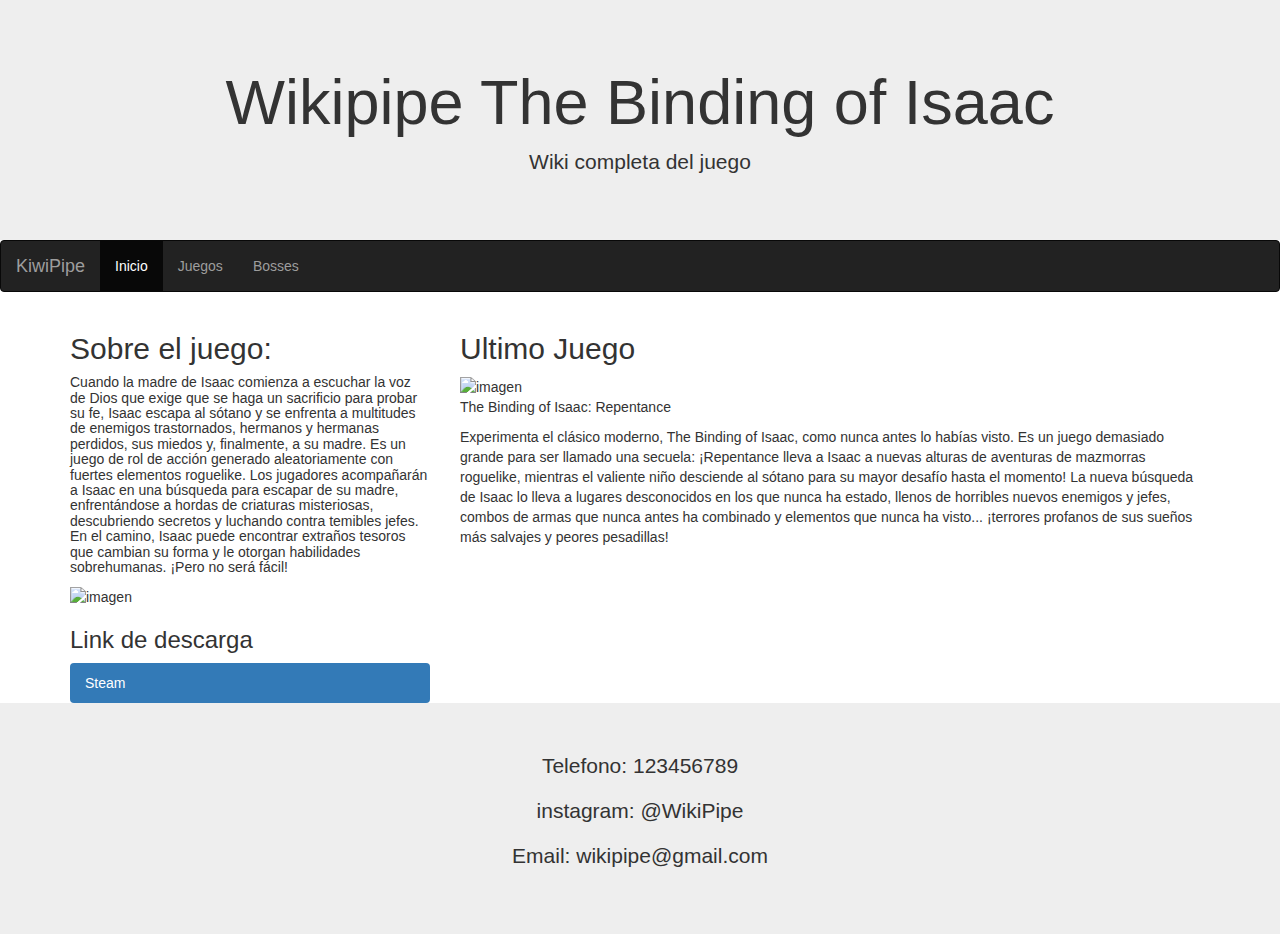
==== index.html @ ebd97d7a "iniciando repositorio" ====
<!DOCTYPE html>
<html lang="en">
<head>
  <title>KiwiPsipe</title>
  <meta charset="utf-8">
  <meta name="viewport" content="width=device-width, initial-scale=1">
  <link rel="stylesheet" href="https://maxcdn.bootstrapcdn.com/bootstrap/3.4.1/css/bootstrap.min.css">
  <script src="https://ajax.googleapis.com/ajax/libs/jquery/3.6.4/jquery.min.js"></script>
  <script src="https://maxcdn.bootstrapcdn.com/bootstrap/3.4.1/js/bootstrap.min.js"></script>
  <link rel="shortcut icon" href="/PreEntrega2/img/favicon.jpg" type="image/x-icon">
</head>
<link rel="stylesheet" href="css/style.css">
<body>  
 
<div class="jumbotron text-center" style="margin-bottom:0">
  <h1>Wikipipe The Binding of Isaac</h1>
  <p>Wiki completa del juego</p> 
</div>

<nav class="navbar navbar-inverse">
  <div class="container-fluid">
    <div class="navbar-header">
      <button type="button" class="navbar-toggle" data-toggle="collapse" data-target="#myNavbar">
        <span class="icon-bar"></span>
        <span class="icon-bar"></span>
        <span class="icon-bar"></span>                        
      </button>
      <a class="navbar-brand" href="#">KiwiPipe</a>
    </div>
    <div class="collapse navbar-collapse" id="myNavbar">
      <ul class="nav navbar-nav">
        <li class="active"><a href="/PreEntrega2/index.html">Inicio</a></li>
        <li><a href="/PreEntrega2/Pages/Juegos.html">Juegos</a></li>
        <li><a href="/PreEntrega2/Pages/bosses.html">Bosses</a></li>
      </ul>
    </div>
  </div>
</nav>

<div class="container">
  <div class="row">
    <div class="col-sm-4">
      <h2>Sobre el juego:</h2>
      <h5>Cuando la madre de Isaac comienza a escuchar la voz de Dios que exige que se haga un sacrificio para probar su fe, Isaac escapa al sótano y se enfrenta a multitudes de enemigos trastornados, hermanos y hermanas perdidos, sus miedos y, finalmente, a su madre.
        Es un juego de rol de acción generado aleatoriamente con fuertes elementos roguelike. Los jugadores acompañarán a Isaac en una búsqueda para escapar de su madre, enfrentándose a hordas de criaturas misteriosas, descubriendo secretos y luchando contra temibles jefes. En el camino, Isaac puede encontrar extraños tesoros que cambian su forma y le otorgan habilidades sobrehumanas. ¡Pero no será fácil!</h5>
      <img src="img/Isaac 2.png" alt="imagen" height="100px"> <br>
      <h3>Link de descarga</h3>
      <ul class="nav nav-pills nav-stacked">
        <li class="active"><a href="https://store.steampowered.com/app/113200/The_Binding_of_Isaac/">Steam</a></li>
      </ul>
      <hr class="hidden-sm hidden-md hidden-lg">
    </div>
    <div class="col-sm-8">
      <h2>Ultimo Juego</h2>
      <img src="img/Isaac3.png" alt="imagen" height="100px"> <br>
      <p>The Binding of Isaac: Repentance</p>
      <p>Experimenta el clásico moderno, The Binding of Isaac, como nunca antes lo habías visto. Es un juego demasiado grande para ser llamado una secuela: ¡Repentance lleva a Isaac a nuevas alturas de aventuras de mazmorras roguelike, mientras el valiente niño desciende al sótano para su mayor desafío hasta el momento! La nueva búsqueda de Isaac lo lleva a lugares desconocidos en los que nunca ha estado, llenos de horribles nuevos enemigos y jefes, combos de armas que nunca antes ha combinado y elementos que nunca ha visto... ¡terrores profanos de sus sueños más salvajes y peores pesadillas!</p></section></p>
      <br>
    </div>
  </div>
</div>

<div class="jumbotron text-center" style="margin-bottom:0">
  <p>Telefono: 123456789</p>
  <p>instagram: @WikiPipe</p>
  <p>Email: wikipipe@gmail.com</p>
</div>

</body>
</html>
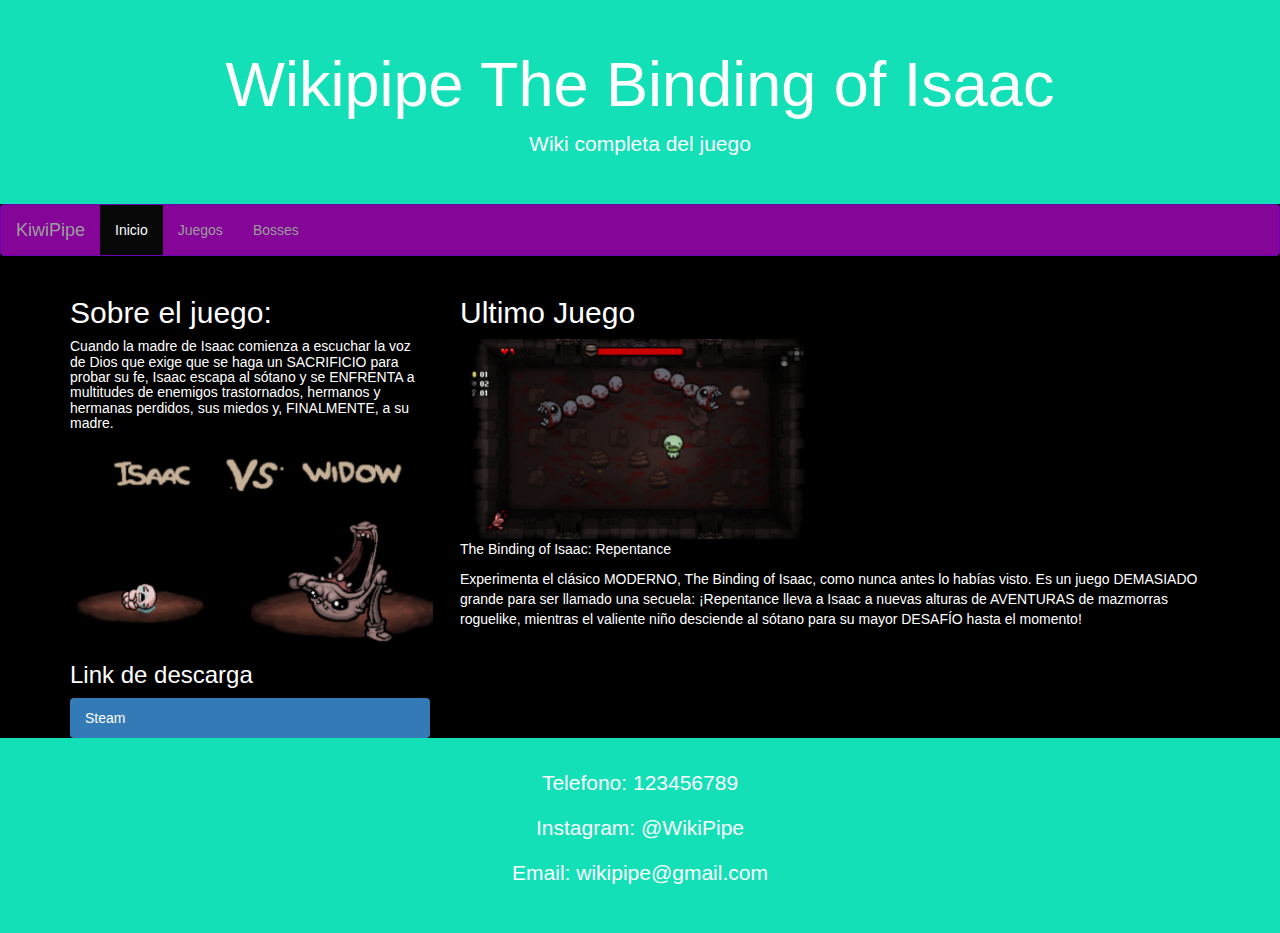
==== commit 206dc36d: "Cambios en las fuentes" ====
--- a/index.html
+++ b/index.html
@@ -2,6 +2,8 @@
 <html lang="en">
 <head>
   <title>KiwiPsipe</title>
+  <meta name="keywords"  content="JUEGO, ISAAC, WIKI, BOSSES">
+  <meta name="The Binding of Isaac: Repentance" content="Experimenta el clásico MODERNO, The Binding of Isaac, como nunca antes lo habías visto. Es un juego DEMASIADO grande para ser llamado una secuela: ¡Repentance lleva a Isaac a nuevas alturas de AVENTURAS de mazmorras roguelike, mientras el valiente niño desciende al sótano para su mayor DESAFÍO hasta el momento!">
   <meta charset="utf-8">
   <meta name="viewport" content="width=device-width, initial-scale=1">
   <link rel="stylesheet" href="https://maxcdn.bootstrapcdn.com/bootstrap/3.4.1/css/bootstrap.min.css">
@@ -9,7 +11,7 @@
   <script src="https://maxcdn.bootstrapcdn.com/bootstrap/3.4.1/js/bootstrap.min.js"></script>
   <link rel="shortcut icon" href="/PreEntrega2/img/favicon.jpg" type="image/x-icon">
 </head>
-<link rel="stylesheet" href="css/style.css">
+<link rel="stylesheet" href="/css/styles.css">
 <body>  
  
 <div class="jumbotron text-center" style="margin-bottom:0">
@@ -29,9 +31,9 @@
     </div>
     <div class="collapse navbar-collapse" id="myNavbar">
       <ul class="nav navbar-nav">
-        <li class="active"><a href="/PreEntrega2/index.html">Inicio</a></li>
-        <li><a href="/PreEntrega2/Pages/Juegos.html">Juegos</a></li>
-        <li><a href="/PreEntrega2/Pages/bosses.html">Bosses</a></li>
+        <li class="active"><a href="/index.html">Inicio</a></li>
+        <li><a href="/Pages/Juegos.html">Juegos</a></li>
+        <li><a href="/Pages/bosses.html">Bosses</a></li>
       </ul>
     </div>
   </div>
@@ -41,9 +43,9 @@
   <div class="row">
     <div class="col-sm-4">
       <h2>Sobre el juego:</h2>
-      <h5>Cuando la madre de Isaac comienza a escuchar la voz de Dios que exige que se haga un sacrificio para probar su fe, Isaac escapa al sótano y se enfrenta a multitudes de enemigos trastornados, hermanos y hermanas perdidos, sus miedos y, finalmente, a su madre.
-        Es un juego de rol de acción generado aleatoriamente con fuertes elementos roguelike. Los jugadores acompañarán a Isaac en una búsqueda para escapar de su madre, enfrentándose a hordas de criaturas misteriosas, descubriendo secretos y luchando contra temibles jefes. En el camino, Isaac puede encontrar extraños tesoros que cambian su forma y le otorgan habilidades sobrehumanas. ¡Pero no será fácil!</h5>
-      <img src="img/Isaac 2.png" alt="imagen" height="100px"> <br>
+      <h5>Cuando la madre de Isaac comienza a escuchar la voz de Dios que exige que se haga un SACRIFICIO para probar su fe, Isaac escapa al sótano y se ENFRENTA a multitudes de enemigos trastornados, hermanos y hermanas perdidos, sus miedos y, FINALMENTE, a su madre.
+        </h5>
+      <img src="img/Isaac 2.png" alt="imagen" height="200px"> <br>
       <h3>Link de descarga</h3>
       <ul class="nav nav-pills nav-stacked">
         <li class="active"><a href="https://store.steampowered.com/app/113200/The_Binding_of_Isaac/">Steam</a></li>
@@ -52,9 +54,9 @@
     </div>
     <div class="col-sm-8">
       <h2>Ultimo Juego</h2>
-      <img src="img/Isaac3.png" alt="imagen" height="100px"> <br>
+      <img src="img/Isaac3.png" alt="imagen" height="200px"> <br>
       <p>The Binding of Isaac: Repentance</p>
-      <p>Experimenta el clásico moderno, The Binding of Isaac, como nunca antes lo habías visto. Es un juego demasiado grande para ser llamado una secuela: ¡Repentance lleva a Isaac a nuevas alturas de aventuras de mazmorras roguelike, mientras el valiente niño desciende al sótano para su mayor desafío hasta el momento! La nueva búsqueda de Isaac lo lleva a lugares desconocidos en los que nunca ha estado, llenos de horribles nuevos enemigos y jefes, combos de armas que nunca antes ha combinado y elementos que nunca ha visto... ¡terrores profanos de sus sueños más salvajes y peores pesadillas!</p></section></p>
+      <p>Experimenta el clásico MODERNO, The Binding of Isaac, como nunca antes lo habías visto. Es un juego DEMASIADO grande para ser llamado una secuela: ¡Repentance lleva a Isaac a nuevas alturas de AVENTURAS de mazmorras roguelike, mientras el valiente niño desciende al sótano para su mayor DESAFÍO hasta el momento!</p></section></p> 
       <br>
     </div>
   </div>
@@ -62,7 +64,7 @@
 
 <div class="jumbotron text-center" style="margin-bottom:0">
   <p>Telefono: 123456789</p>
-  <p>instagram: @WikiPipe</p>
+  <p>Instagram: @WikiPipe</p>
   <p>Email: wikipipe@gmail.com</p>
 </div>
 
--- a/css/styles.css
+++ b/css/styles.css
@@ -0,0 +1,42 @@
+.jumbotron {
+  padding-top: 30px;
+  padding-bottom: 30px;
+  margin-bottom: 30px;
+  color: inherit;
+  background-color: #13e0b7;
+}
+
+.container-fluid {
+  padding-right: 15px;
+  padding-left: 15px;
+  margin-right: auto;
+  margin-left: auto;
+}
+
+.navbar-inverse {
+  background-color: #840598;
+  border-color: #6904b5;
+  font-family: "Franklin Gothic Medium", "Arial Narrow", Arial, sans-serif;
+}
+
+body {
+  font-family: "Helvetica Neue", Helvetica, Arial, sans-serif;
+  font-size: 14px;
+  line-height: 1.42857143;
+  color: #fff;
+  background-color: #000;
+}
+
+h2 {
+  font-family: Impact, Haettenschweiler, "Arial Narrow Bold", sans-serif;
+}
+
+h1 {
+  font-family: "Franklin Gothic Medium", "Arial Narrow", Arial, sans-serif;
+}
+
+p {
+  font-family: "Trebuchet MS", "Lucida Sans Unicode", "Lucida Grande", "Lucida Sans", Arial, sans-serif;
+}
+
+/*# sourceMappingURL=styles.css.map */
